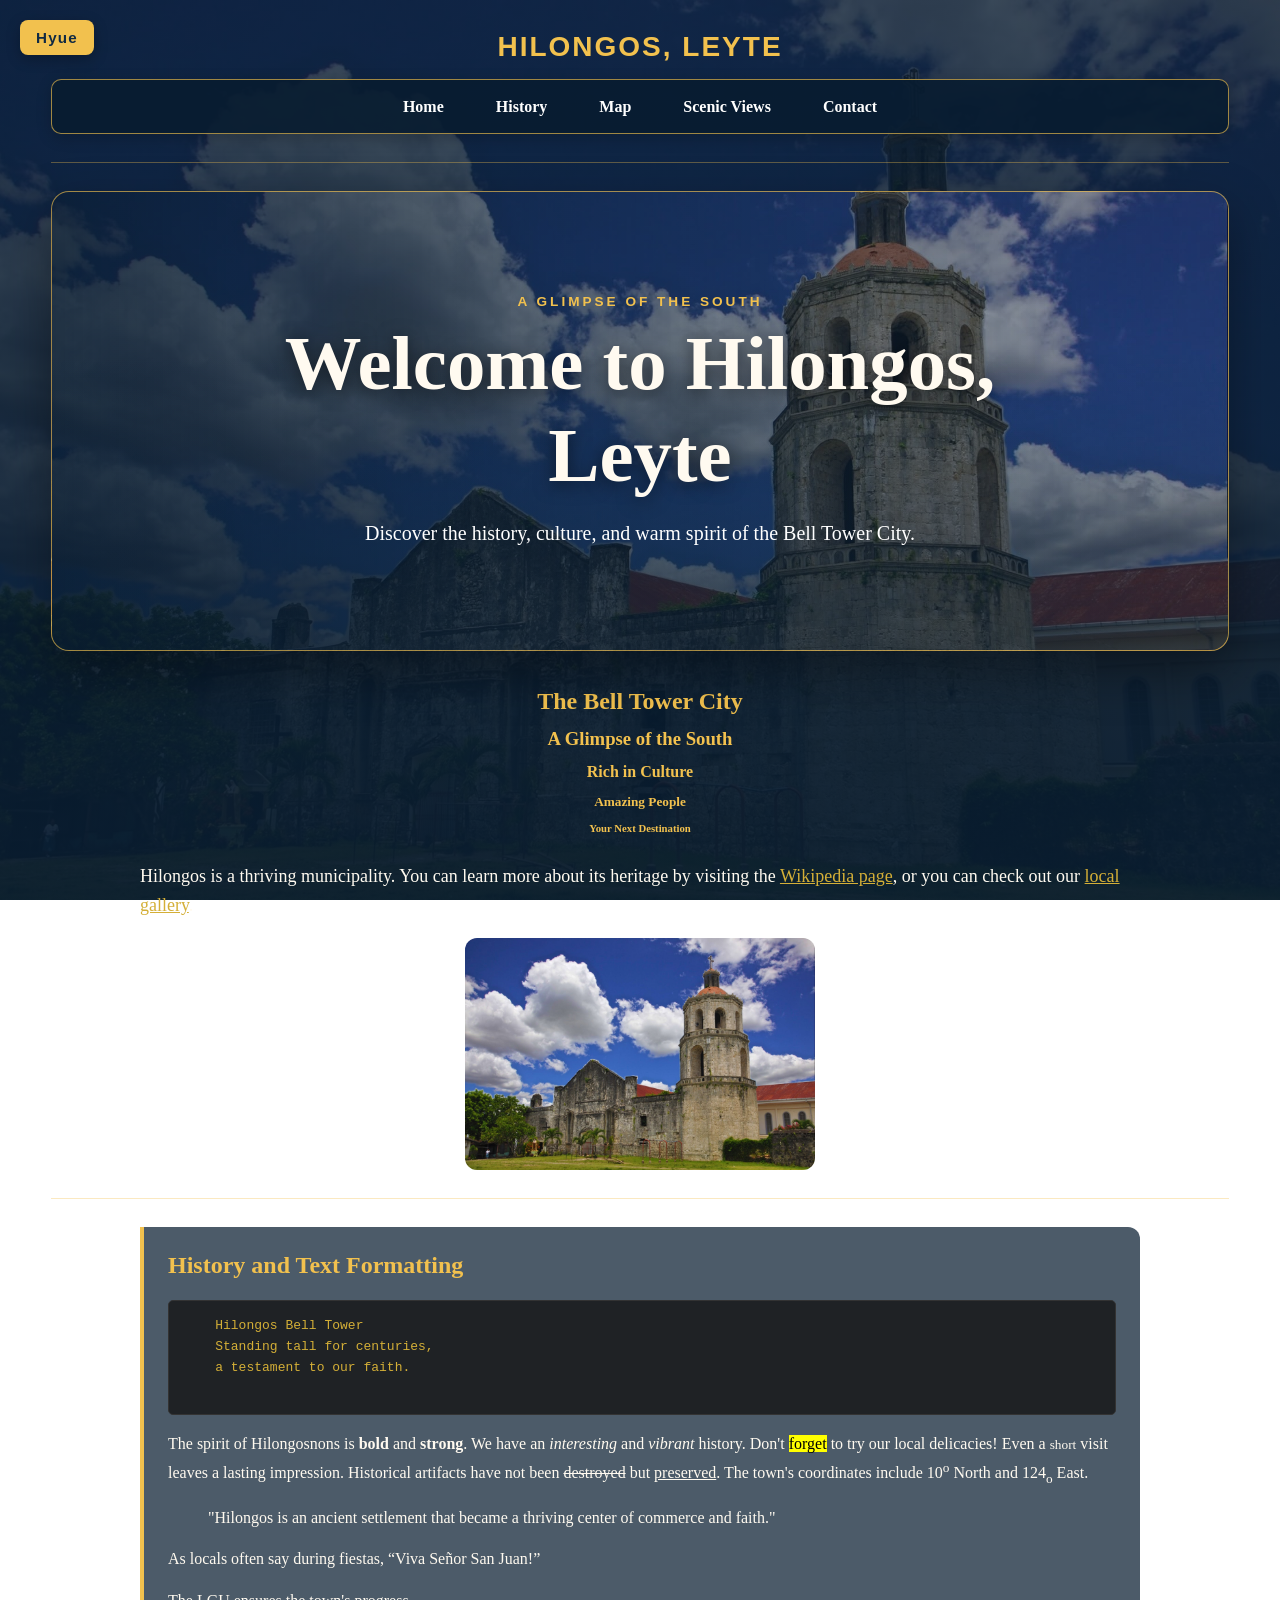
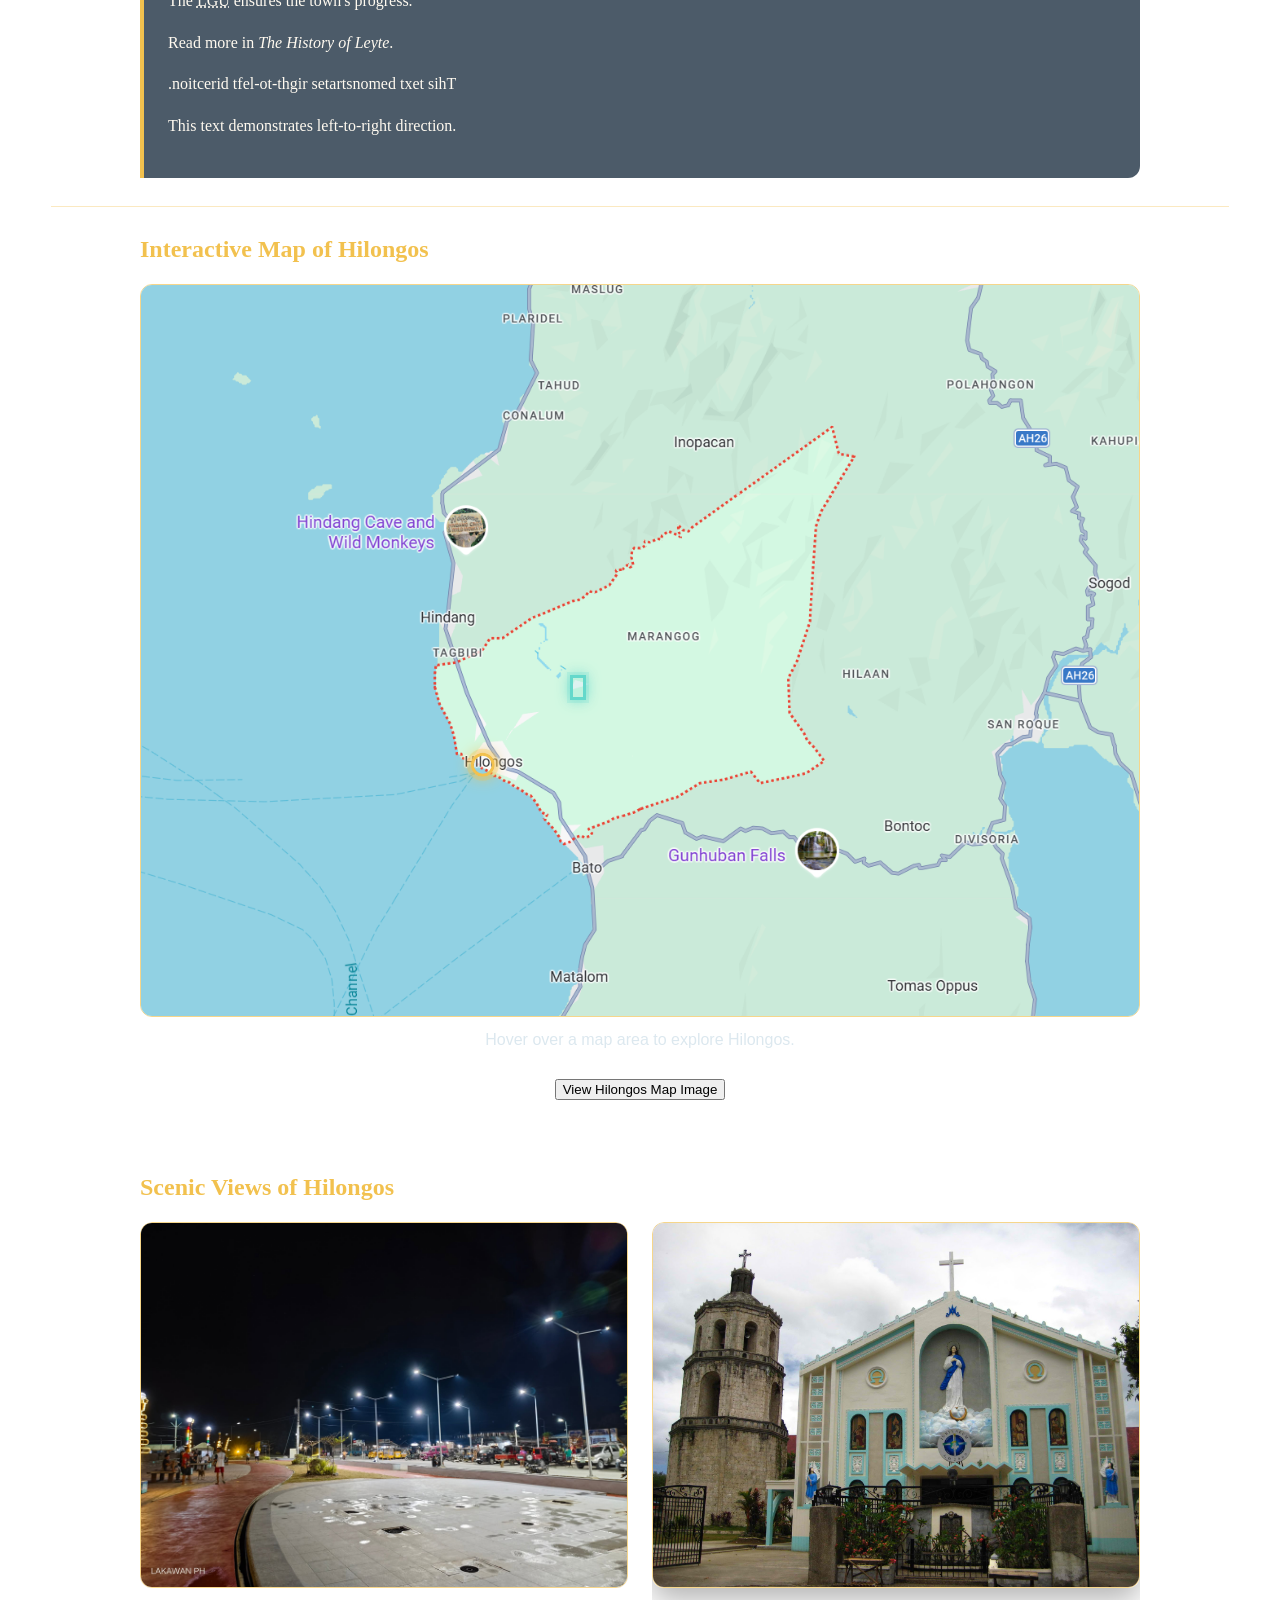
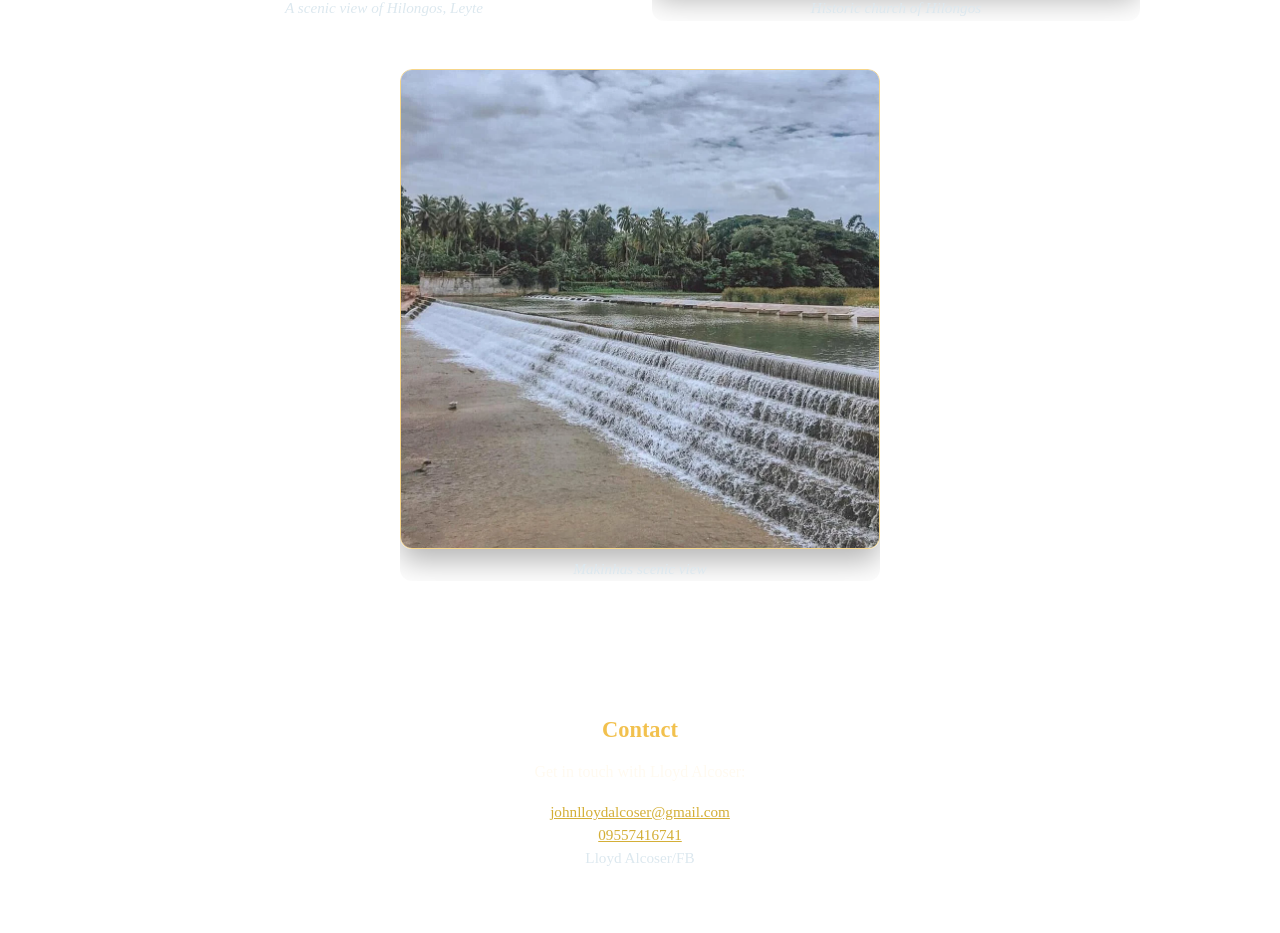
==== index.html @ 9079e8e9 "Add files via upload" ====
<!DOCTYPE html>
<html lang="en">
<head>
    <meta charset="UTF-8">
    <meta name="viewport" content="width=device-width, initial-scale=1.0">
    
    <title>Hyuelongos</title>
    
    <link rel="icon" type="image/svg+xml" href="favicon.svg">
    <link rel="stylesheet" href="style.css">
</head>
<body>

    <!-- Site brand and primary navigation -->
    <a class="site-brand" href="index.html#home" aria-label="Hyue home">Hyue</a>

    <div class="logo">Hilongos, Leyte</div>
    <nav>
        <ul>
            <li><a href="#home">Home</a></li>
            <li><a href="#history">History</a></li>
            <li><a href="#map-section">Map</a></li>
            <li><a href="#scenic-views">Scenic Views</a></li>
            <li><a href="#contact">Contact</a></li>
        </ul>
    </nav>
    <hr>

    <!-- Homepage hero introduction -->
    <header class="hero" id="home">
        <p class="hero-kicker">A glimpse of the south</p>
        <h1>Welcome to Hilongos, Leyte</h1>
        <p class="hero-subtitle">Discover the history, culture, and warm spirit of the Bell Tower City.</p>
    </header>
    <!-- Short hometown highlights -->
    <div class="intro-headings">
        <h2>The Bell Tower City</h2>
        <h3>A Glimpse of the South</h3>
        <h4>Rich in Culture</h4>
        <h5>Amazing People</h5>
        <h6>Your Next Destination</h6>
    </div>

    <p style="font-size: 18px; line-height: 1.6;" title="Introduction to our beautiful hometown">
        Hilongos is a thriving municipality. You can learn more about its heritage by visiting the 
        <a href="https://en.wikipedia.org/wiki/Hilongos" target="_blank" title="Read more on Wikipedia">Wikipedia page</a>, 
        or you can check out our 
        <a href="#scenic-views" title="Local Gallery">local gallery</a>.
    </p>

    <img class="feature-image zoom-image" src="background.jpg" alt="Hilongos Bell Tower and church" width="350" height="200">

    <hr>

    <!-- History and HTML text-formatting examples -->
    <section id="history" class="history-section">
        <h2>History and Text Formatting</h2>

    <pre>
    Hilongos Bell Tower
    Standing tall for centuries,
    a testament to our faith.
    </pre>

    <p>
        The spirit of Hilongosnons is <b>bold</b> and <strong>strong</strong>. 
        We have an <i>interesting</i> and <em>vibrant</em> history. 
        Don't <mark>forget</mark> to try our local delicacies! 
        Even a <small>short</small> visit leaves a lasting impression. 
        Historical artifacts have not been <del>destroyed</del> but <ins>preserved</ins>. 
        The town's coordinates include 10<sup>o</sup> North and 124<sub>o</sub> East.
    </p>

    <blockquote>
        "Hilongos is an ancient settlement that became a thriving center of commerce and faith."
    </blockquote>
    
    <p>As locals often say during fiestas, <q>Viva Señor San Juan!</q></p>

    <p>
        The <abbr title="Local Government Unit">LGU</abbr> ensures the town's progress.
    </p>

    <p>Read more in <cite>The History of Leyte</cite>.</p>

    <p><bdo dir="rtl">This text demonstrates right-to-left direction.</bdo></p>
        <p><bdo dir="ltr">This text demonstrates left-to-right direction.</bdo></p>
    </section>

    <hr>

    <!-- Responsive image map and destination hotspots -->
    <h2 id="map-section">Interactive Map of Hilongos</h2>

    <div class="map-container">
            <img id="responsive-map-img" class="feature-image map-image" src="hilongos.png" alt="Hilongos Map" usemap="#image-map" style="width: 100%; max-width: 1000px;">
            <a id="baywalk-highlight" class="map-circle-highlight" href="baywalk.html" aria-label="Open Baywalk information"></a>
            <a id="makinhas-highlight" class="map-rect-highlight" href="makinhas-dam.html" aria-label="Open Makinhas Dam information"></a>
            <span id="map-tooltip" class="map-tooltip" role="status"></span>
    </div>

    <map name="image-map">
        <area target="_self" alt="Hilongos" title="Hilongos" href="index2.html" coords="519,683,534,677,545,677,552,675,548,667,658,629,682,608,747,599,759,608,833,580,796,522,791,485,820,413,826,302,873,210,857,206,845,172,671,301,662,298,663,310,648,302,621,315,603,323,600,343,580,351,552,377,474,406,447,432,428,434,404,457,364,467,363,505,378,540,388,576,441,606,473,624,496,650" shape="poly">
        
        <area shape="rect" coords="32,20,150,100" href="#scenic-views" alt="Municipal Plaza" title="Municipal Plaza">
        <area shape="circle" coords="200,200,40" href="#history" alt="Hilongos Bell Tower" title="Hilongos Bell Tower">
        <area id="baywalk-area" target="_self" alt="Baywalk" title="Baywalk" href="baywalk.html" coords="420,589,15" shape="circle">
        <area target="_self" alt="Makinhas Dam" title="Makinhas Dam" href="makinhas-dam.html" coords="546,509,527,479" shape="rect">
    </map>
    <p id="map-hover-label" class="map-hover-label" aria-live="polite">Hover over a map area to explore Hilongos.</p>

    <a class="map-view-button" href="map-view.html">
        <button type="button">View Hilongos Map Image</button>
    </a>

    <br><br>

    <!-- Scenic image gallery -->
    <h2 id="scenic-views">Scenic Views of Hilongos</h2>
    <div class="scenic-gallery">
        <figure class="scenic-view">
            <picture>
                <source media="(min-width: 800px)" srcset="scenic.jpg">
                <source media="(min-width: 400px)" srcset="scenic.jpg">
                <img src="scenic.jpg" alt="Scenic view of Hilongos" style="width:100%;">
            </picture>
            <figcaption>A scenic view of Hilongos, Leyte</figcaption>
        </figure>
        <figure class="scenic-view">
            <img src="church.jpg" alt="Church in Hilongos, Leyte" style="width:100%;">
            <figcaption>Historic church of Hilongos</figcaption>
        </figure>
        <figure class="scenic-view">
            <img src="makinhas.jpg" alt="Makinhas scenic view in Hilongos, Leyte" style="width:100%;">
            <figcaption>Makinhas scenic view</figcaption>
        </figure>
    </div>

    <br><br>

    <!-- Contact details kept at the bottom of the page -->
    <section id="contact" class="contact-section">
        <h2>Contact</h2>
        <p>Get in touch with Lloyd Alcoser:</p>
        <address>
            <a href="https://gmail.com" target="_blank" rel="noopener noreferrer">johnlloydalcoser@gmail.com</a><br>
            <a href="tel:09557416741">09557416741</a><br>
            Lloyd Alcoser/FB
        </address>
    </section>

    <!-- Responsive hotspot positioning and hover labels -->
    <script>
        function resizeImageMap() {
            const image = document.getElementById('responsive-map-img');
            if (!image) return;

            if (!image.naturalWidth) return;

            const scaleRatio = image.getBoundingClientRect().width / image.naturalWidth;
            const areas = document.querySelectorAll('map[name="image-map"] area');
            
            areas.forEach(area => {
                if (!area.dataset.originalCoords) {
                    area.dataset.originalCoords = area.coords; // Save the original coords once
                }
                const originalCoordsArray = area.dataset.originalCoords.split(',');
                const scaledCoordsArray = originalCoordsArray.map(coord => Math.round(coord * scaleRatio));
                area.coords = scaledCoordsArray.join(','); // Apply new scaled coords
            });
        }

        const mapImage = document.getElementById('responsive-map-img');
        const mapResizeObserver = new ResizeObserver(resizeImageMap);
        mapResizeObserver.observe(mapImage);
        window.addEventListener('resize', resizeImageMap);
        mapImage.addEventListener('load', resizeImageMap);
        resizeImageMap();

        const baywalkArea = document.getElementById('baywalk-area');
        const baywalkHighlight = document.getElementById('baywalk-highlight');
        const makinhasHighlight = document.getElementById('makinhas-highlight');

        function positionBaywalkHighlight() {
            const scaleRatio = mapImage.getBoundingClientRect().width / mapImage.naturalWidth;
            baywalkHighlight.style.left = `${420 * scaleRatio}px`;
            baywalkHighlight.style.top = `${589 * scaleRatio}px`;
            baywalkHighlight.style.width = `${30 * scaleRatio}px`;
            baywalkHighlight.style.height = `${30 * scaleRatio}px`;

            makinhasHighlight.style.left = `${527 * scaleRatio}px`;
            makinhasHighlight.style.top = `${479 * scaleRatio}px`;
            makinhasHighlight.style.width = `${19 * scaleRatio}px`;
            makinhasHighlight.style.height = `${30 * scaleRatio}px`;
        }

        const mapContainerObserver = new ResizeObserver(positionBaywalkHighlight);
        mapContainerObserver.observe(mapImage);
        mapImage.addEventListener('load', positionBaywalkHighlight);
        positionBaywalkHighlight();

        baywalkArea.addEventListener('mouseenter', () => baywalkHighlight.classList.add('is-visible'));
        baywalkArea.addEventListener('focus', () => baywalkHighlight.classList.add('is-visible'));
        baywalkArea.addEventListener('mouseleave', () => baywalkHighlight.classList.remove('is-visible'));
        baywalkArea.addEventListener('blur', () => baywalkHighlight.classList.remove('is-visible'));

        const mapHoverLabel = document.getElementById('map-hover-label');
        const mapTooltip = document.getElementById('map-tooltip');
        const mapAreas = document.querySelectorAll('map[name="image-map"] area');

        function moveMapTooltip(event) {
            const containerBounds = mapImage.parentElement.getBoundingClientRect();
            mapTooltip.style.left = `${event.clientX - containerBounds.left + 14}px`;
            mapTooltip.style.top = `${event.clientY - containerBounds.top + 14}px`;
        }

        function showMapTooltip(label, event) {
            mapTooltip.textContent = label;
            mapTooltip.classList.add('is-visible');
            moveMapTooltip(event);
        }

        function hideMapTooltip() {
            mapTooltip.classList.remove('is-visible');
        }

        function showBaywalkLabel() {
            mapHoverLabel.textContent = 'Baywalk - click to open';
            mapHoverLabel.classList.add('is-active');
        }

        function hideBaywalkLabel() {
            mapHoverLabel.textContent = 'Hover over a map area to explore Hilongos.';
            mapHoverLabel.classList.remove('is-active');
        }

        baywalkHighlight.addEventListener('mouseenter', event => {
            showBaywalkLabel();
            showMapTooltip('Baywalk', event);
        });
        baywalkHighlight.addEventListener('focus', showBaywalkLabel);
        baywalkHighlight.addEventListener('mousemove', moveMapTooltip);
        baywalkHighlight.addEventListener('mouseleave', () => {
            hideBaywalkLabel();
            hideMapTooltip();
        });
        baywalkHighlight.addEventListener('blur', hideBaywalkLabel);

        makinhasHighlight.addEventListener('mouseenter', event => {
            mapHoverLabel.textContent = 'Makinhas Dam - click to open';
            mapHoverLabel.classList.add('is-active');
            showMapTooltip('Makinhas Dam', event);
        });
        makinhasHighlight.addEventListener('focus', () => {
            mapHoverLabel.textContent = 'Makinhas Dam - click to open';
            mapHoverLabel.classList.add('is-active');
        });
        makinhasHighlight.addEventListener('mousemove', moveMapTooltip);
        makinhasHighlight.addEventListener('mouseleave', () => {
            hideBaywalkLabel();
            hideMapTooltip();
        });
        makinhasHighlight.addEventListener('blur', hideBaywalkLabel);

        mapAreas.forEach(area => {
            const showMapLabel = event => {
                mapHoverLabel.textContent = `${area.title} - click to open`;
                mapHoverLabel.classList.add('is-active');
                showMapTooltip(area.title, event);
            };
            const hideMapLabel = () => {
                mapHoverLabel.textContent = 'Hover over a map area to explore Hilongos.';
                mapHoverLabel.classList.remove('is-active');
                hideMapTooltip();
            };

            area.addEventListener('mouseenter', showMapLabel);
            area.addEventListener('mousemove', moveMapTooltip);
            area.addEventListener('focus', showMapLabel);
            area.addEventListener('mouseleave', hideMapLabel);
            area.addEventListener('blur', hideMapLabel);
        });
    </script>
</body>
</html>
---- style.css ----
/* Theme colors and shared sizing */
:root {
    --navy: #102a43;
    --blue: #1f5f8b;
    --gold: #f2c14e;
    --cream: #fffaf0;
    --ink: #17324d;
}

* {
    box-sizing: border-box;
}

/* Shared page background and typography */
body {
    font-family: Georgia, 'Times New Roman', serif;
    margin: 0; 
    padding: 20px clamp(16px, 4vw, 64px) 64px;
    color: var(--cream);
    overflow-x: hidden;
    background: linear-gradient(rgba(8, 28, 48, 0.78), rgba(8, 28, 48, 0.94)), url('background.jpg');
    background-size: cover;
    background-position: center;
    background-attachment: fixed;
    background-repeat: no-repeat;
    line-height: 1.6;
}

.site-brand {
    position: fixed;
    top: 20px;
    left: 20px;
    z-index: 10;
    padding: 10px 16px;
    color: var(--navy);
    background: var(--gold);
    border-radius: 8px;
    font: 700 0.95rem/1 Arial, sans-serif;
    letter-spacing: 0.08em;
    text-decoration: none;
    box-shadow: 0 4px 14px rgba(0, 0, 0, 0.25);
}

.site-brand:hover {
    color: var(--navy);
    background: #d7a82d;
}

/* Shared heading treatment */
h1, h2, h3, h4, h5, h6 {
    color: var(--gold);
    line-height: 1.2;
}

hr {
    border: 0;
    border-top: 1px solid rgba(242, 193, 78, 0.35);
    margin: 28px 0;
}

/* Homepage hero */
.hero {
    position: relative;
    isolation: isolate;
    min-height: min(52vw, 460px);
    display: grid;
    place-content: center;
    margin: 28px 0 36px;
    padding: clamp(48px, 8vw, 100px) 24px;
    overflow: hidden;
    text-align: center;
    border: 1px solid rgba(242, 193, 78, 0.65);
    border-radius: 18px;
    box-shadow: 0 20px 50px rgba(0, 0, 0, 0.35);
    background: linear-gradient(90deg, rgba(8, 28, 48, 0.88), rgba(8, 28, 48, 0.36)), url('background.jpg') center 35% / cover;
}

.hero::after {
    content: '';
    position: absolute;
    inset: 0;
    z-index: -1;
    background: linear-gradient(180deg, transparent 35%, rgba(8, 28, 48, 0.5));
}

.hero h1 {
    max-width: 850px;
    margin: 8px auto 14px;
    color: #fffaf0;
    font-size: clamp(2.2rem, 6vw, 5.5rem);
    text-shadow: 0 3px 18px rgba(0, 0, 0, 0.55);
}

.hero-kicker {
    margin: 0;
    color: var(--gold);
    font: 700 0.85rem/1.2 Arial, sans-serif;
    letter-spacing: 0.22em;
    text-transform: uppercase;
}

.hero-subtitle {
    max-width: 560px;
    margin: 0 auto;
    color: #fff;
    font-size: clamp(1rem, 2vw, 1.25rem);
}

.intro-headings {
    margin: 28px auto;
    text-align: center;
}

.intro-headings h2,
.intro-headings h3,
.intro-headings h4,
.intro-headings h5,
.intro-headings h6 {
    margin: 12px 0;
}

/* Links and responsive media */
a {
    color: #d4af37;
    transition: color 0.3s ease;
}

a:hover {
    color: #fff;
}

/* Responsive Images */
img, picture, video {
    max-width: 100%;
    height: auto;
    display: block;
}

.feature-image {
    border-radius: 12px;
    transition: filter 0.4s ease, box-shadow 0.4s ease;
}

.feature-image:hover,
.feature-image:focus-visible {
    filter: brightness(1.12) saturate(1.08);
    box-shadow: 0 12px 30px rgba(242, 193, 78, 0.3);
}

.zoom-image:hover,
.zoom-image:focus-visible {
    transform: scale(1.06);
}

.zoom-image {
    transform-origin: center;
    will-change: transform;
}

.map-image {
    border: 1px solid rgba(242, 193, 78, 0.65);
}

/* Navigation and site branding */
.logo {
    font: 700 28px/1.2 Arial, sans-serif;
    font-weight: bold;
    color: var(--gold);
    text-align: center;
    margin-bottom: 15px;
    margin-top: 10px;
    text-transform: uppercase;
    letter-spacing: 2px;
}

nav {
    background-color: rgba(8, 28, 48, 0.9);
    border: 1px solid rgba(242, 193, 78, 0.65);
    border-radius: 10px;
    box-shadow: 0 4px 15px rgba(0, 0, 0, 0.2);
    margin-bottom: 20px;
}

nav ul {
    list-style-type: none;
    margin: 0;
    padding: 0;
    text-align: center;
}

nav ul li {
    display: inline-block;
}

nav ul li a {
    display: block;
    color: #ffffff;
    text-align: center;
    padding: 14px 24px;
    text-decoration: none;
    font-weight: bold;
    border-radius: 10px;
    transition: background-color 0.3s ease, color 0.3s ease, transform 0.3s ease, box-shadow 0.3s ease;
}

nav ul li a:hover {
    background-color: var(--blue);
    color: var(--gold);
    transform: translateY(-2px);
    box-shadow: 0 5px 14px rgba(0, 0, 0, 0.25);
}

body > *:not(.hero):not(.logo):not(nav):not(hr) {
    max-width: 1000px;
    margin-left: auto;
    margin-right: auto;
}

.scenic-gallery {
    display: grid;
    grid-template-columns: repeat(2, minmax(0, 1fr));
    gap: 24px;
    max-width: 1000px;
}

.scenic-view {
    min-width: 0;
    margin: 0 0 24px;
    overflow: hidden;
    border-radius: 12px;
}

.scenic-view:last-child {
    grid-column: 1 / -1;
    width: min(100%, 480px);
    margin-left: auto;
    margin-right: auto;
}

.scenic-view img {
    width: 100%;
    border: 1px solid rgba(242, 193, 78, 0.65);
    border-radius: 12px;
    box-shadow: 0 12px 30px rgba(0, 0, 0, 0.3);
    transition: transform 0.45s ease, filter 0.45s ease, box-shadow 0.45s ease;
}

.scenic-view picture {
    overflow: hidden;
    border-radius: 12px;
}

.scenic-view:hover img,
.scenic-view:focus-within img {
    transform: scale(1.06);
    filter: brightness(1.12) saturate(1.08);
    box-shadow: 0 16px 36px rgba(242, 193, 78, 0.28);
}

.scenic-view figcaption {
    margin-top: 8px;
    color: #dce8ef;
    font-size: 0.95rem;
    font-style: italic;
    text-align: center;
}

.map-hover-label {
    min-height: 1.6em;
    margin: 10px auto 24px;
    color: #dce8ef;
    font-family: Arial, sans-serif;
    text-align: center;
}

.map-hover-label.is-active {
    color: var(--gold);
    font-weight: bold;
}

.contact-section {
    margin: 48px auto 0;
    padding: 12px 8px 0;
    text-align: center;
}

.contact-section h2 {
    margin-top: 0;
    margin-bottom: 6px;
    font-size: 1.4rem;
}

.contact-section address {
    color: #dce8ef;
    font-style: normal;
    line-height: 1.5;
    font-size: 0.95rem;
}

.history-section {
    margin-top: 28px;
    padding: 24px;
    background: rgba(8, 28, 48, 0.72);
    border-left: 4px solid var(--gold);
    border-radius: 0 12px 12px 0;
}

.history-section h2 {
    margin-top: 0;
}

.gallery-title {
    margin-top: 36px;
    text-align: center;
}

.map-container {
    position: relative;
    width: 100%;
    max-width: 1000px;
}

.map-circle-highlight {
    position: absolute;
    display: block;
    z-index: 2;
    border: 3px solid var(--gold);
    border-radius: 50%;
    box-shadow: 0 0 0 4px rgba(242, 193, 78, 0.28), 0 0 16px var(--gold);
    transform: translate(-50%, -50%);
    cursor: pointer;
}

.map-circle-highlight.is-visible {
    display: block;
}

.map-rect-highlight {
    position: absolute;
    display: block;
    z-index: 2;
    border: 3px solid #64d8cb;
    background: rgba(100, 216, 203, 0.18);
    box-shadow: 0 0 0 3px rgba(100, 216, 203, 0.2), 0 0 14px rgba(100, 216, 203, 0.9);
    cursor: pointer;
}

.map-tooltip {
    position: absolute;
    display: none;
    z-index: 4;
    padding: 6px 10px;
    color: var(--navy);
    background: var(--gold);
    border-radius: 5px;
    box-shadow: 0 4px 12px rgba(0, 0, 0, 0.35);
    font: 700 0.85rem/1 Arial, sans-serif;
    pointer-events: none;
    white-space: nowrap;
}

.map-tooltip.is-visible {
    display: block;
}

.map-view-button {
    display: block;
    width: fit-content;
    margin: 12px auto 0;
    text-decoration: none;
}

.map-view-button button {
    transition: background-color 0.3s ease, transform 0.3s ease, box-shadow 0.3s ease;
}

.map-view-button:hover button,
.map-view-button:focus-visible button {
    transform: translateY(-3px) scale(1.04);
    box-shadow: 0 8px 18px rgba(242, 193, 78, 0.35);
}

/* History and formatted text elements */
pre {
    background-color: rgba(20, 20, 20, 0.8);
    color: #d4af37;
    border: 1px solid #333;
    padding: 15px;
    border-radius: 5px;
    white-space: pre-wrap; 
    word-wrap: break-word;
}

.map-viewer h1 {
    margin-top: 28px;
}

.map-viewer img {
    width: 100%;
    max-width: 1000px;
    margin: 0 auto;
    border: 1px solid rgba(242, 193, 78, 0.65);
    border-radius: 10px;
}

.info-page {
    max-width: 800px;
    margin: 80px auto 0;
    padding: clamp(24px, 5vw, 56px);
    background: rgba(8, 28, 48, 0.86);
    border: 1px solid rgba(242, 193, 78, 0.55);
    border-radius: 16px;
}

.info-page h1 {
    margin-top: 32px;
    font-size: clamp(2rem, 5vw, 4rem);
}

.info-page p {
    max-width: 680px;
    font-size: 1.1rem;
}

.baywalk-photo,
.info-photo {
    max-width: 700px;
    margin: 24px auto;
}

.baywalk-photo img,
.info-photo img {
    width: 100%;
    border: 1px solid rgba(242, 193, 78, 0.65);
    border-radius: 12px;
    box-shadow: 0 12px 30px rgba(0, 0, 0, 0.3);
    transition: transform 0.45s ease, filter 0.45s ease, box-shadow 0.45s ease;
}

.baywalk-photo:hover img,
.info-photo:hover img {
    transform: scale(1.04);
    filter: brightness(1.1) saturate(1.06);
    box-shadow: 0 16px 36px rgba(242, 193, 78, 0.28);
}

.baywalk-photo figcaption,
.info-photo figcaption {
    margin-top: 8px;
    color: #dce8ef;
    font-style: italic;
    text-align: center;
}

.back-button {
    display: inline-block;
    padding: 10px 18px;
    color: #102a43;
    background: var(--gold);
    border-radius: 5px;
    font-family: Arial, sans-serif;
    font-weight: bold;
    text-decoration: none;
}

.back-button:hover {
    color: #102a43;
    background: #d7a82d;
}

@media (max-width: 600px) {
    body {
        padding: 14px 12px 40px;
    }

    .site-brand {
        top: 12px;
        left: 12px;
        padding: 9px 12px;
        border-radius: 6px;
    }

    nav ul li a {
        padding: 10px 11px;
        font-size: 0.9rem;
    }

    .hero {
        min-height: 420px;
        margin-top: 20px;
        background-position: 63% center;
    }

    .scenic-gallery {
        grid-template-columns: 1fr;
        gap: 8px;
    }
}
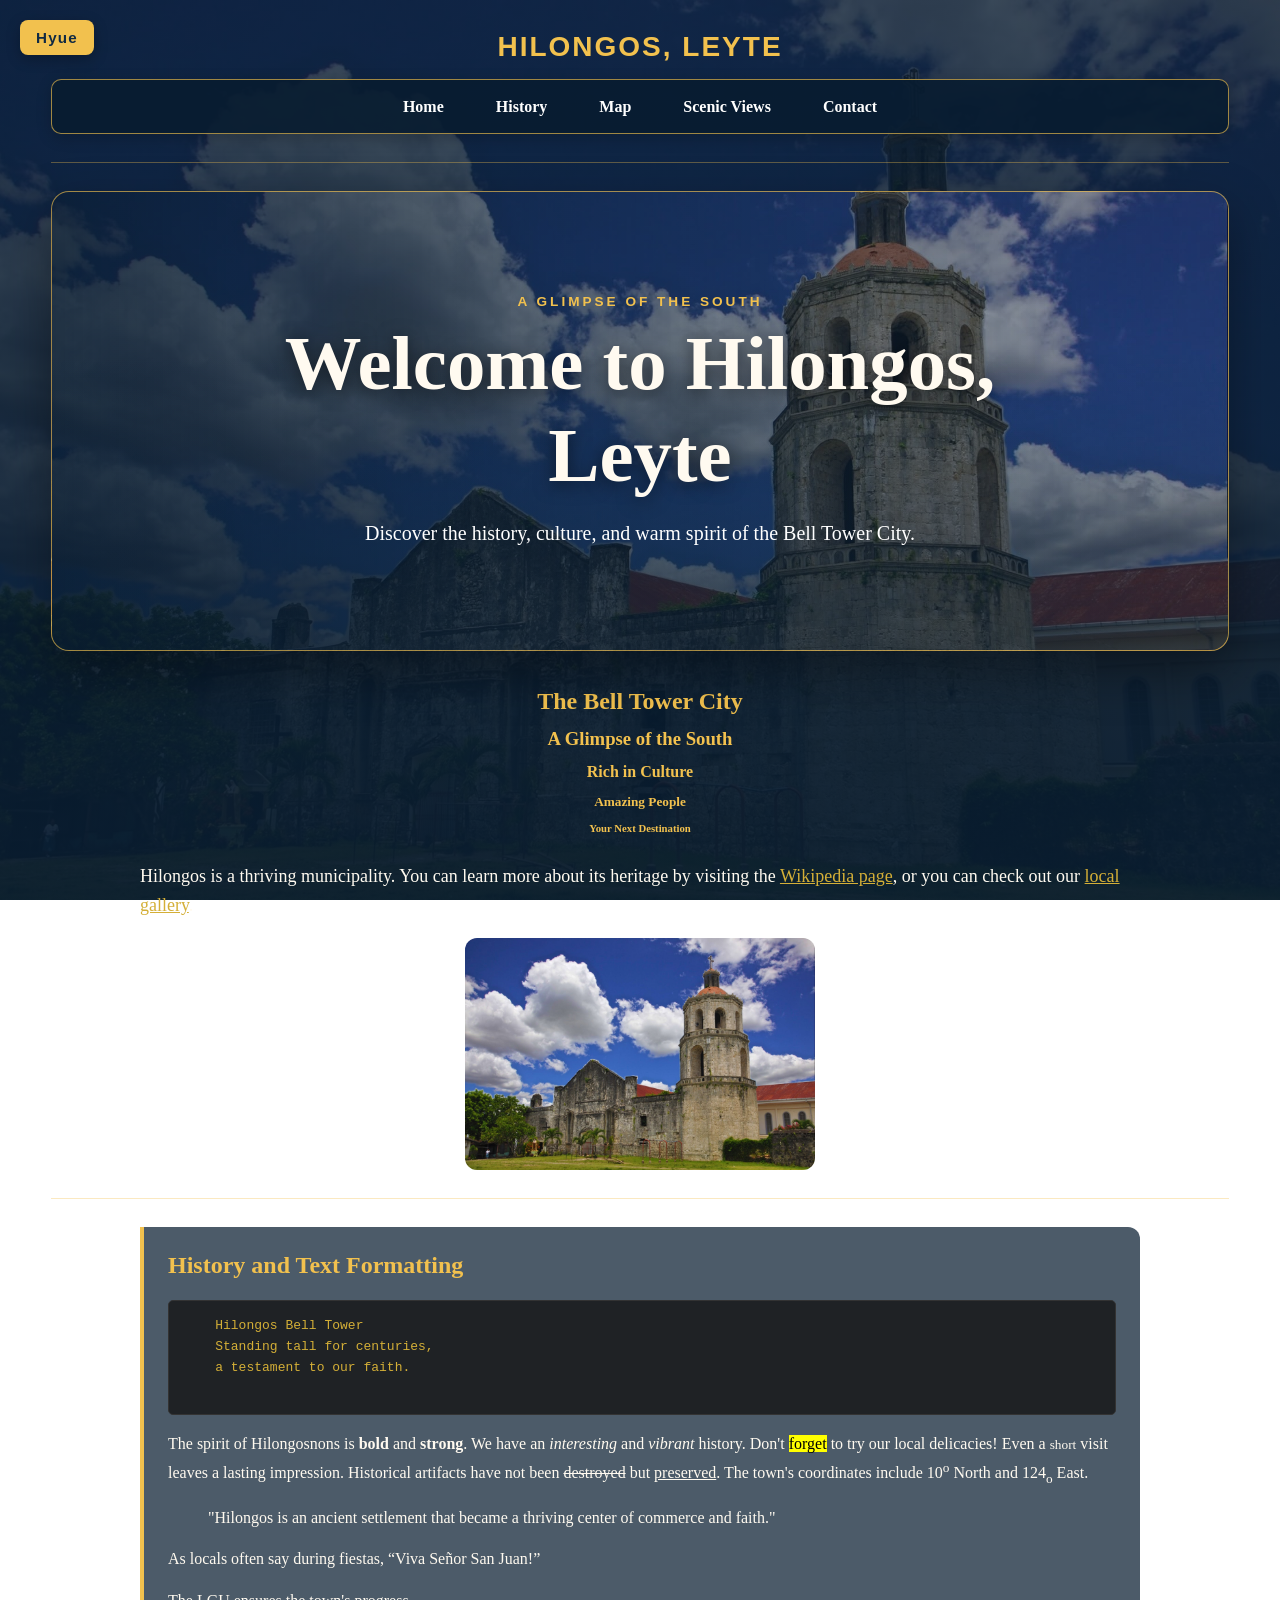
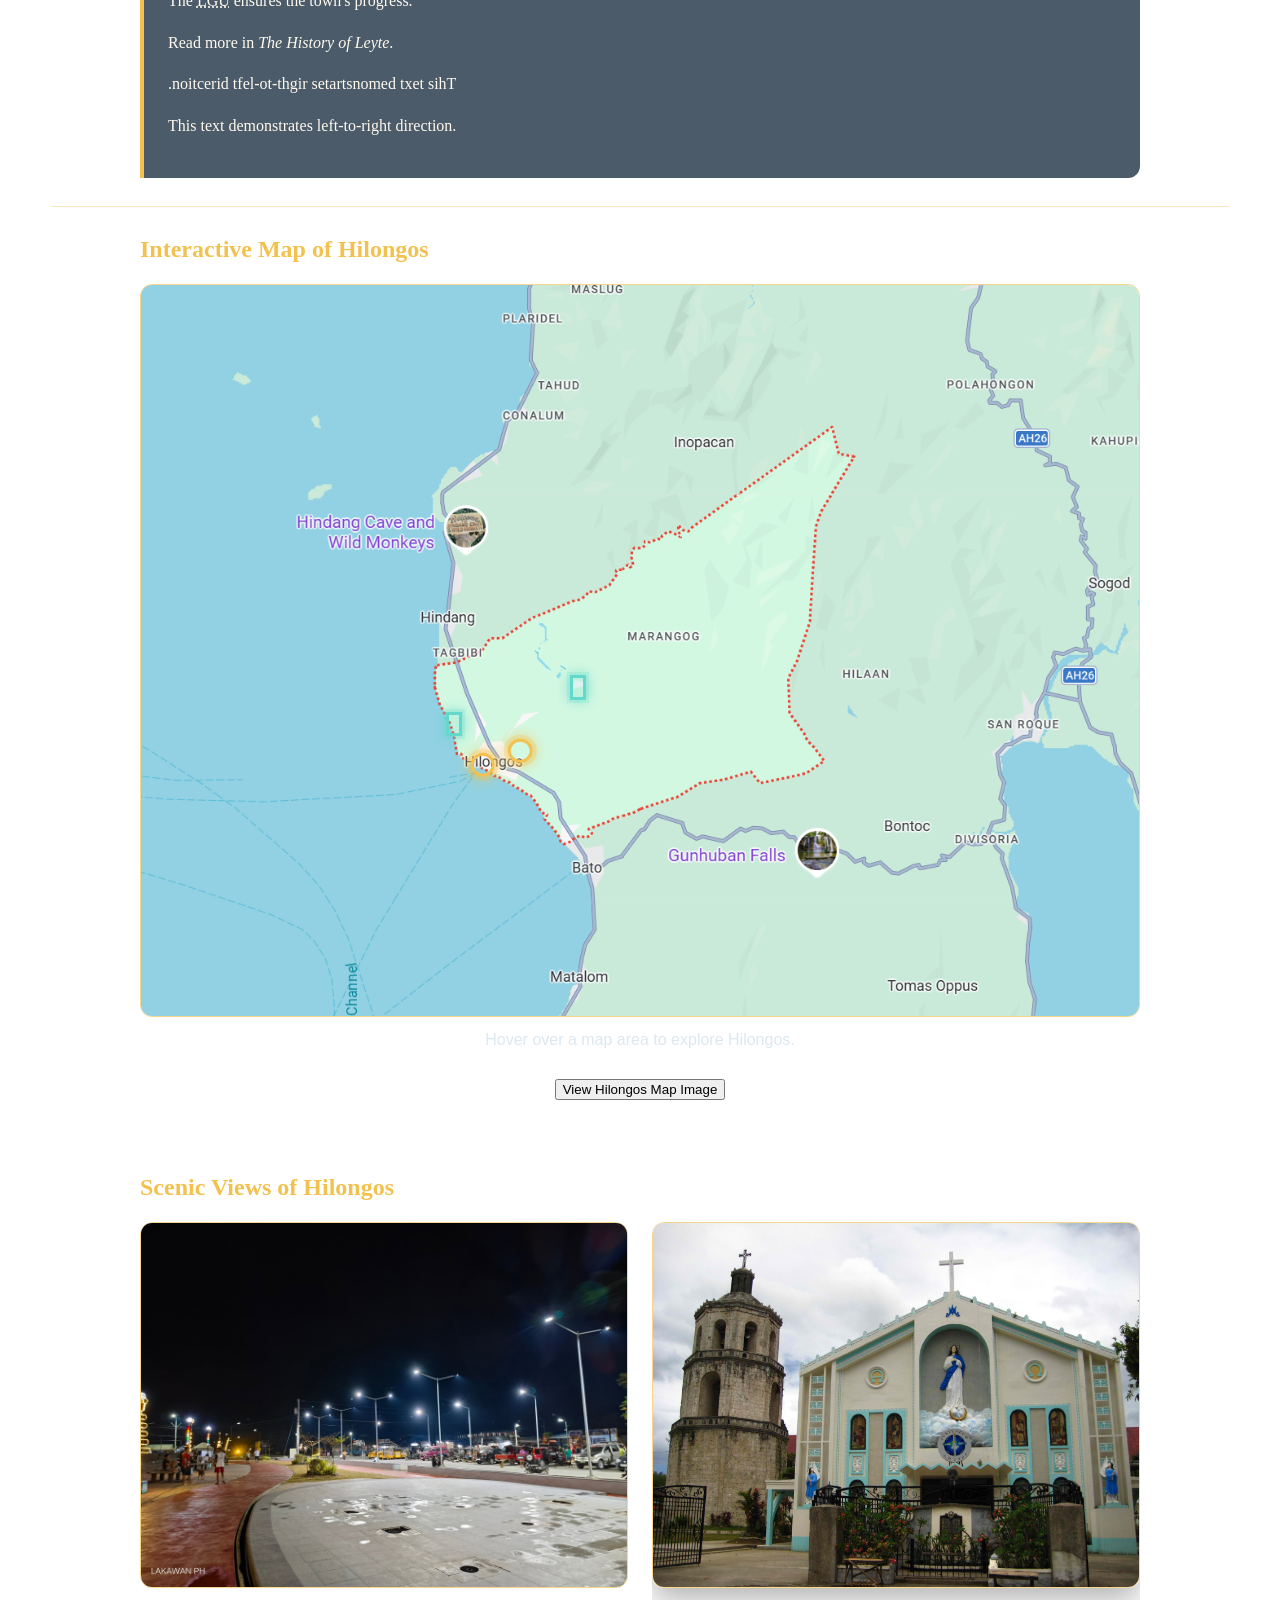
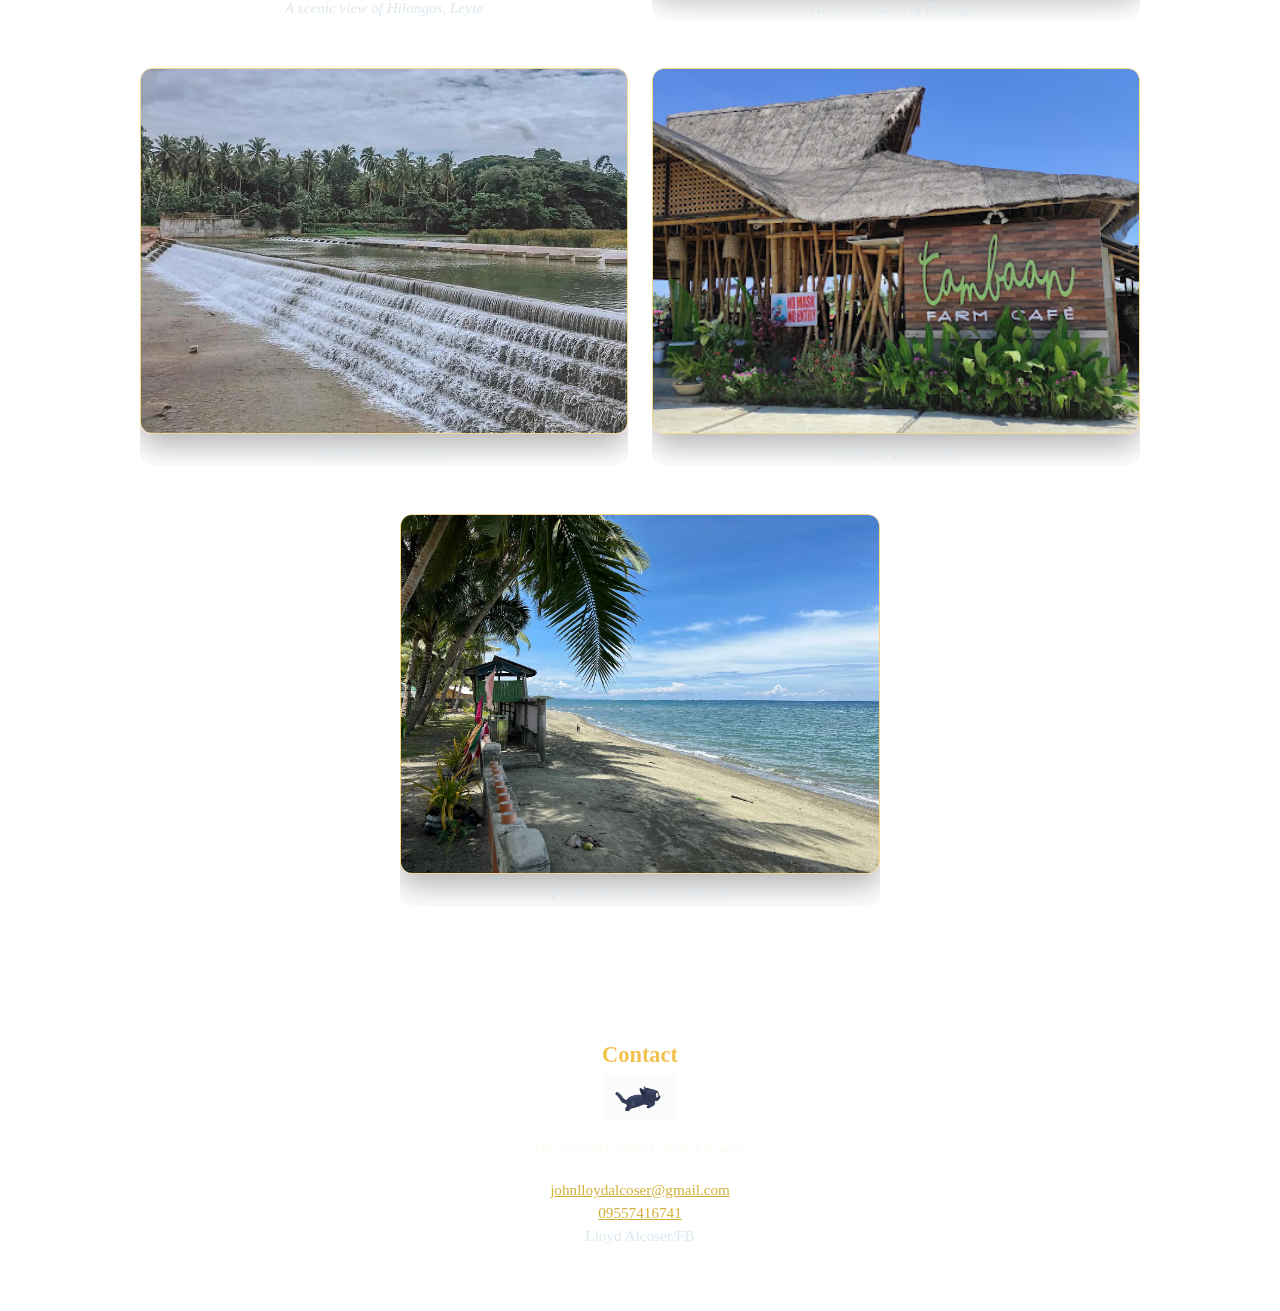
==== commit 82ad7a69: "Add files via upload" ====
--- a/index.html
+++ b/index.html
@@ -4,8 +4,10 @@
     <meta charset="UTF-8">
     <meta name="viewport" content="width=device-width, initial-scale=1.0">
     
+    <!-- Requirement: <title> element -->
     <title>Hyuelongos</title>
     
+    <!-- Requirement: favicon -->
     <link rel="icon" type="image/svg+xml" href="favicon.svg">
     <link rel="stylesheet" href="style.css">
 </head>
@@ -14,6 +16,7 @@
     <!-- Site brand and primary navigation -->
     <a class="site-brand" href="index.html#home" aria-label="Hyue home">Hyue</a>
 
+    <!-- Requirement: <h1> to <h6> elements -->
     <div class="logo">Hilongos, Leyte</div>
     <nav>
         <ul>
@@ -41,27 +44,35 @@
         <h6>Your Next Destination</h6>
     </div>
 
+    <!-- Requirement: <p> element, inline style, title attribute, and embedded <a> elements -->
     <p style="font-size: 18px; line-height: 1.6;" title="Introduction to our beautiful hometown">
         Hilongos is a thriving municipality. You can learn more about its heritage by visiting the 
+        <!-- Requirement: absolute URL and target="_blank" -->
         <a href="https://en.wikipedia.org/wiki/Hilongos" target="_blank" title="Read more on Wikipedia">Wikipedia page</a>, 
         or you can check out our 
+        <!-- Requirement: relative URL and title attribute -->
         <a href="#scenic-views" title="Local Gallery">local gallery</a>.
     </p>
 
-    <img class="feature-image zoom-image" src="background.jpg" alt="Hilongos Bell Tower and church" width="350" height="200">
+    <!-- Requirement: image link, relative src, width, height, and alt attributes -->
+    <a href="https://www.philatlas.com/visayas/r08/leyte/hilongos.html" target="_blank" rel="noopener noreferrer" aria-label="Learn more about Hilongos on PhilAtlas" style="display: block; width: fit-content; margin: 0 auto;">
+        <img class="feature-image zoom-image" src="background.jpg" alt="Hilongos Bell Tower and church" width="350" height="200">
+    </a>
 
     <hr>
 
-    <!-- History and HTML text-formatting examples -->
+    <!-- Requirement: <hr>, <pre>, and text-formatting elements -->
     <section id="history" class="history-section">
         <h2>History and Text Formatting</h2>
 
+    <!-- Requirement: <pre> element -->
     <pre>
     Hilongos Bell Tower
     Standing tall for centuries,
     a testament to our faith.
     </pre>
 
+    <!-- Requirement: <b>, <strong>, <i>, <em>, <mark>, <small>, <del>, <ins>, <sup>, and <sub> -->
     <p>
         The spirit of Hilongosnons is <b>bold</b> and <strong>strong</strong>. 
         We have an <i>interesting</i> and <em>vibrant</em> history. 
@@ -71,31 +82,37 @@
         The town's coordinates include 10<sup>o</sup> North and 124<sub>o</sub> East.
     </p>
 
+    <!-- Requirement: <blockquote> and <q> elements -->
     <blockquote>
         "Hilongos is an ancient settlement that became a thriving center of commerce and faith."
     </blockquote>
     
     <p>As locals often say during fiestas, <q>Viva Señor San Juan!</q></p>
 
+    <!-- Requirement: <abbr> with title attribute -->
     <p>
         The <abbr title="Local Government Unit">LGU</abbr> ensures the town's progress.
     </p>
 
+    <!-- Requirement: <cite> element -->
     <p>Read more in <cite>The History of Leyte</cite>.</p>
 
+    <!-- Requirement: <bdo> with dir="rtl" and dir="ltr" -->
     <p><bdo dir="rtl">This text demonstrates right-to-left direction.</bdo></p>
         <p><bdo dir="ltr">This text demonstrates left-to-right direction.</bdo></p>
     </section>
 
     <hr>
 
-    <!-- Responsive image map and destination hotspots -->
+    <!-- Requirement: image map with rect, circle, and poly areas -->
     <h2 id="map-section">Interactive Map of Hilongos</h2>
 
     <div class="map-container">
             <img id="responsive-map-img" class="feature-image map-image" src="hilongos.png" alt="Hilongos Map" usemap="#image-map" style="width: 100%; max-width: 1000px;">
             <a id="baywalk-highlight" class="map-circle-highlight" href="baywalk.html" aria-label="Open Baywalk information"></a>
             <a id="makinhas-highlight" class="map-rect-highlight" href="makinhas-dam.html" aria-label="Open Makinhas Dam information"></a>
+            <a id="tambaan-highlight" class="map-circle-highlight" href="tambaan.html" aria-label="Open Tambaan Farm Cafe information"></a>
+            <a id="puerto-moreno-highlight" class="map-rect-highlight" href="puerto-moreno.html" aria-label="Open Puerto Moreno Beach Resort information"></a>
             <span id="map-tooltip" class="map-tooltip" role="status"></span>
     </div>
 
@@ -104,18 +121,22 @@
         
         <area shape="rect" coords="32,20,150,100" href="#scenic-views" alt="Municipal Plaza" title="Municipal Plaza">
         <area shape="circle" coords="200,200,40" href="#history" alt="Hilongos Bell Tower" title="Hilongos Bell Tower">
+        <!-- Requirement: target="_self" map link -->
         <area id="baywalk-area" target="_self" alt="Baywalk" title="Baywalk" href="baywalk.html" coords="420,589,15" shape="circle">
         <area target="_self" alt="Makinhas Dam" title="Makinhas Dam" href="makinhas-dam.html" coords="546,509,527,479" shape="rect">
+        <area id="tambaan-area" target="_self" alt="Tambaan Farm Cafe" title="Tambaan Farm Cafe" href="tambaan.html" coords="466,572,15" shape="circle">
+        <area id="puerto-moreno-area" target="_self" alt="Puerto Moreno Beach Resort" title="Puerto Moreno Beach Resort" href="puerto-moreno.html" coords="375,524,382,531" shape="rect">
     </map>
     <p id="map-hover-label" class="map-hover-label" aria-live="polite">Hover over a map area to explore Hilongos.</p>
 
+    <!-- Requirement: bookmark link and button element used as a link -->
     <a class="map-view-button" href="map-view.html">
         <button type="button">View Hilongos Map Image</button>
     </a>
 
     <br><br>
 
-    <!-- Scenic image gallery -->
+    <!-- Requirement: <picture> element and scenic image gallery -->
     <h2 id="scenic-views">Scenic Views of Hilongos</h2>
     <div class="scenic-gallery">
         <figure class="scenic-view">
@@ -134,13 +155,22 @@
             <img src="makinhas.jpg" alt="Makinhas scenic view in Hilongos, Leyte" style="width:100%;">
             <figcaption>Makinhas scenic view</figcaption>
         </figure>
+        <figure class="scenic-view">
+            <img src="tambaan.jpg" alt="Tambaan Farm Cafe in Hilongos, Leyte" style="width:100%;">
+            <figcaption>Tambaan Farm Cafe</figcaption>
+        </figure>
+        <figure class="scenic-view">
+            <img src="beach.jpg" alt="Puerto Moreno Beach Resort in Hilongos, Leyte" style="width:100%;">
+            <figcaption>Puerto Moreno Beach Resort</figcaption>
+        </figure>
     </div>
 
     <br><br>
 
-    <!-- Contact details kept at the bottom of the page -->
+    <!-- Requirement: <address>, <br>, and animated GIF -->
     <section id="contact" class="contact-section">
         <h2>Contact</h2>
+        <img src="chat-poteley-animation.gif" alt="Animated chat illustration" style="display: block; width: 70px; max-width: 100%; height: auto; margin: 0 auto;">
         <p>Get in touch with Lloyd Alcoser:</p>
         <address>
             <a href="https://gmail.com" target="_blank" rel="noopener noreferrer">johnlloydalcoser@gmail.com</a><br>
@@ -149,137 +179,82 @@
         </address>
     </section>
 
-    <!-- Responsive hotspot positioning and hover labels -->
+    <!-- Requirement: JavaScript supports the interactive image map -->
     <script>
-        function resizeImageMap() {
-            const image = document.getElementById('responsive-map-img');
-            if (!image) return;
-
-            if (!image.naturalWidth) return;
-
-            const scaleRatio = image.getBoundingClientRect().width / image.naturalWidth;
-            const areas = document.querySelectorAll('map[name="image-map"] area');
-            
+        const mapImage = document.getElementById('responsive-map-img');
+        const mapLabel = document.getElementById('map-hover-label');
+        const mapTooltip = document.getElementById('map-tooltip');
+        const defaultMapLabel = 'Hover over a map area to explore Hilongos.';
+        const areas = document.querySelectorAll('map[name="image-map"] area');
+
+        const highlights = [
+            { id: 'baywalk-highlight', x: 420, y: 589, width: 30, height: 30, label: 'Baywalk' },
+            { id: 'makinhas-highlight', x: 527, y: 479, width: 19, height: 30, label: 'Makinhas Dam' },
+            { id: 'tambaan-highlight', x: 466, y: 572, width: 30, height: 30, label: 'Tambaan Farm Cafe' },
+            { id: 'puerto-moreno-highlight', x: 375, y: 524, width: 19, height: 30, label: 'Puerto Moreno Beach Resort' }
+        ];
+
+        function scaleMapAreas() {
+            if (!mapImage.naturalWidth) return;
+
+            const scale = mapImage.getBoundingClientRect().width / mapImage.naturalWidth;
             areas.forEach(area => {
-                if (!area.dataset.originalCoords) {
-                    area.dataset.originalCoords = area.coords; // Save the original coords once
-                }
-                const originalCoordsArray = area.dataset.originalCoords.split(',');
-                const scaledCoordsArray = originalCoordsArray.map(coord => Math.round(coord * scaleRatio));
-                area.coords = scaledCoordsArray.join(','); // Apply new scaled coords
+                if (!area.dataset.originalCoords) area.dataset.originalCoords = area.coords;
+                area.coords = area.dataset.originalCoords
+                    .split(',')
+                    .map(value => Math.round(value * scale))
+                    .join(',');
             });
-        }
-
-        const mapImage = document.getElementById('responsive-map-img');
-        const mapResizeObserver = new ResizeObserver(resizeImageMap);
-        mapResizeObserver.observe(mapImage);
-        window.addEventListener('resize', resizeImageMap);
-        mapImage.addEventListener('load', resizeImageMap);
-        resizeImageMap();
-
-        const baywalkArea = document.getElementById('baywalk-area');
-        const baywalkHighlight = document.getElementById('baywalk-highlight');
-        const makinhasHighlight = document.getElementById('makinhas-highlight');
-
-        function positionBaywalkHighlight() {
-            const scaleRatio = mapImage.getBoundingClientRect().width / mapImage.naturalWidth;
-            baywalkHighlight.style.left = `${420 * scaleRatio}px`;
-            baywalkHighlight.style.top = `${589 * scaleRatio}px`;
-            baywalkHighlight.style.width = `${30 * scaleRatio}px`;
-            baywalkHighlight.style.height = `${30 * scaleRatio}px`;
-
-            makinhasHighlight.style.left = `${527 * scaleRatio}px`;
-            makinhasHighlight.style.top = `${479 * scaleRatio}px`;
-            makinhasHighlight.style.width = `${19 * scaleRatio}px`;
-            makinhasHighlight.style.height = `${30 * scaleRatio}px`;
-        }
-
-        const mapContainerObserver = new ResizeObserver(positionBaywalkHighlight);
-        mapContainerObserver.observe(mapImage);
-        mapImage.addEventListener('load', positionBaywalkHighlight);
-        positionBaywalkHighlight();
-
-        baywalkArea.addEventListener('mouseenter', () => baywalkHighlight.classList.add('is-visible'));
-        baywalkArea.addEventListener('focus', () => baywalkHighlight.classList.add('is-visible'));
-        baywalkArea.addEventListener('mouseleave', () => baywalkHighlight.classList.remove('is-visible'));
-        baywalkArea.addEventListener('blur', () => baywalkHighlight.classList.remove('is-visible'));
-
-        const mapHoverLabel = document.getElementById('map-hover-label');
-        const mapTooltip = document.getElementById('map-tooltip');
-        const mapAreas = document.querySelectorAll('map[name="image-map"] area');
-
-        function moveMapTooltip(event) {
-            const containerBounds = mapImage.parentElement.getBoundingClientRect();
-            mapTooltip.style.left = `${event.clientX - containerBounds.left + 14}px`;
-            mapTooltip.style.top = `${event.clientY - containerBounds.top + 14}px`;
-        }
-
-        function showMapTooltip(label, event) {
+
+            highlights.forEach(place => {
+                const highlight = document.getElementById(place.id);
+                Object.assign(highlight.style, {
+                    left: `${place.x * scale}px`,
+                    top: `${place.y * scale}px`,
+                    width: `${place.width * scale}px`,
+                    height: `${place.height * scale}px`
+                });
+            });
+        }
+
+        function moveTooltip(event) {
+            const bounds = mapImage.parentElement.getBoundingClientRect();
+            mapTooltip.style.left = `${event.clientX - bounds.left + 14}px`;
+            mapTooltip.style.top = `${event.clientY - bounds.top + 14}px`;
+        }
+
+        function showMapLabel(label, event) {
+            mapLabel.textContent = `${label} - click to open`;
+            mapLabel.classList.add('is-active');
             mapTooltip.textContent = label;
             mapTooltip.classList.add('is-visible');
-            moveMapTooltip(event);
-        }
-
-        function hideMapTooltip() {
+            if (event) moveTooltip(event);
+        }
+
+        function hideMapLabel() {
+            mapLabel.textContent = defaultMapLabel;
+            mapLabel.classList.remove('is-active');
             mapTooltip.classList.remove('is-visible');
         }
 
-        function showBaywalkLabel() {
-            mapHoverLabel.textContent = 'Baywalk - click to open';
-            mapHoverLabel.classList.add('is-active');
-        }
-
-        function hideBaywalkLabel() {
-            mapHoverLabel.textContent = 'Hover over a map area to explore Hilongos.';
-            mapHoverLabel.classList.remove('is-active');
-        }
-
-        baywalkHighlight.addEventListener('mouseenter', event => {
-            showBaywalkLabel();
-            showMapTooltip('Baywalk', event);
-        });
-        baywalkHighlight.addEventListener('focus', showBaywalkLabel);
-        baywalkHighlight.addEventListener('mousemove', moveMapTooltip);
-        baywalkHighlight.addEventListener('mouseleave', () => {
-            hideBaywalkLabel();
-            hideMapTooltip();
-        });
-        baywalkHighlight.addEventListener('blur', hideBaywalkLabel);
-
-        makinhasHighlight.addEventListener('mouseenter', event => {
-            mapHoverLabel.textContent = 'Makinhas Dam - click to open';
-            mapHoverLabel.classList.add('is-active');
-            showMapTooltip('Makinhas Dam', event);
-        });
-        makinhasHighlight.addEventListener('focus', () => {
-            mapHoverLabel.textContent = 'Makinhas Dam - click to open';
-            mapHoverLabel.classList.add('is-active');
-        });
-        makinhasHighlight.addEventListener('mousemove', moveMapTooltip);
-        makinhasHighlight.addEventListener('mouseleave', () => {
-            hideBaywalkLabel();
-            hideMapTooltip();
-        });
-        makinhasHighlight.addEventListener('blur', hideBaywalkLabel);
-
-        mapAreas.forEach(area => {
-            const showMapLabel = event => {
-                mapHoverLabel.textContent = `${area.title} - click to open`;
-                mapHoverLabel.classList.add('is-active');
-                showMapTooltip(area.title, event);
-            };
-            const hideMapLabel = () => {
-                mapHoverLabel.textContent = 'Hover over a map area to explore Hilongos.';
-                mapHoverLabel.classList.remove('is-active');
-                hideMapTooltip();
-            };
-
-            area.addEventListener('mouseenter', showMapLabel);
-            area.addEventListener('mousemove', moveMapTooltip);
-            area.addEventListener('focus', showMapLabel);
-            area.addEventListener('mouseleave', hideMapLabel);
-            area.addEventListener('blur', hideMapLabel);
-        });
+        function addHoverEvents(element, label) {
+            element.addEventListener('mouseenter', event => showMapLabel(label, event));
+            element.addEventListener('focus', event => showMapLabel(label, event));
+            element.addEventListener('mousemove', moveTooltip);
+            element.addEventListener('mouseleave', hideMapLabel);
+            element.addEventListener('blur', hideMapLabel);
+        }
+
+        highlights.forEach(place => addHoverEvents(
+            document.getElementById(place.id),
+            place.label
+        ));
+        areas.forEach(area => addHoverEvents(area, area.title));
+
+        const mapObserver = new ResizeObserver(scaleMapAreas);
+        mapObserver.observe(mapImage);
+        mapImage.addEventListener('load', scaleMapAreas);
+        scaleMapAreas();
     </script>
 </body>
 </html>
--- a/style.css
+++ b/style.css
@@ -164,7 +164,6 @@
 /* Navigation and site branding */
 .logo {
     font: 700 28px/1.2 Arial, sans-serif;
-    font-weight: bold;
     color: var(--gold);
     text-align: center;
     margin-bottom: 15px;
@@ -233,12 +232,13 @@
 .scenic-view:last-child {
     grid-column: 1 / -1;
     width: min(100%, 480px);
-    margin-left: auto;
-    margin-right: auto;
+    margin: 0 auto 24px;
 }
 
 .scenic-view img {
     width: 100%;
+    aspect-ratio: 4 / 3;
+    object-fit: cover;
     border: 1px solid rgba(242, 193, 78, 0.65);
     border-radius: 12px;
     box-shadow: 0 12px 30px rgba(0, 0, 0, 0.3);
@@ -257,7 +257,8 @@
     box-shadow: 0 16px 36px rgba(242, 193, 78, 0.28);
 }
 
-.scenic-view figcaption {
+.scenic-view figcaption,
+.map-preview figcaption {
     margin-top: 8px;
     color: #dce8ef;
     font-size: 0.95rem;
@@ -276,6 +277,19 @@
 .map-hover-label.is-active {
     color: var(--gold);
     font-weight: bold;
+}
+
+.map-preview {
+    width: min(100%, 480px);
+    margin: 0 auto 24px;
+    text-align: center;
+}
+
+.map-preview img {
+    width: 100%;
+    border: 1px solid rgba(242, 193, 78, 0.65);
+    border-radius: 12px;
+    box-shadow: 0 12px 30px rgba(0, 0, 0, 0.3);
 }
 
 .contact-section {
@@ -329,10 +343,6 @@
     box-shadow: 0 0 0 4px rgba(242, 193, 78, 0.28), 0 0 16px var(--gold);
     transform: translate(-50%, -50%);
     cursor: pointer;
-}
-
-.map-circle-highlight.is-visible {
-    display: block;
 }
 
 .map-rect-highlight {
